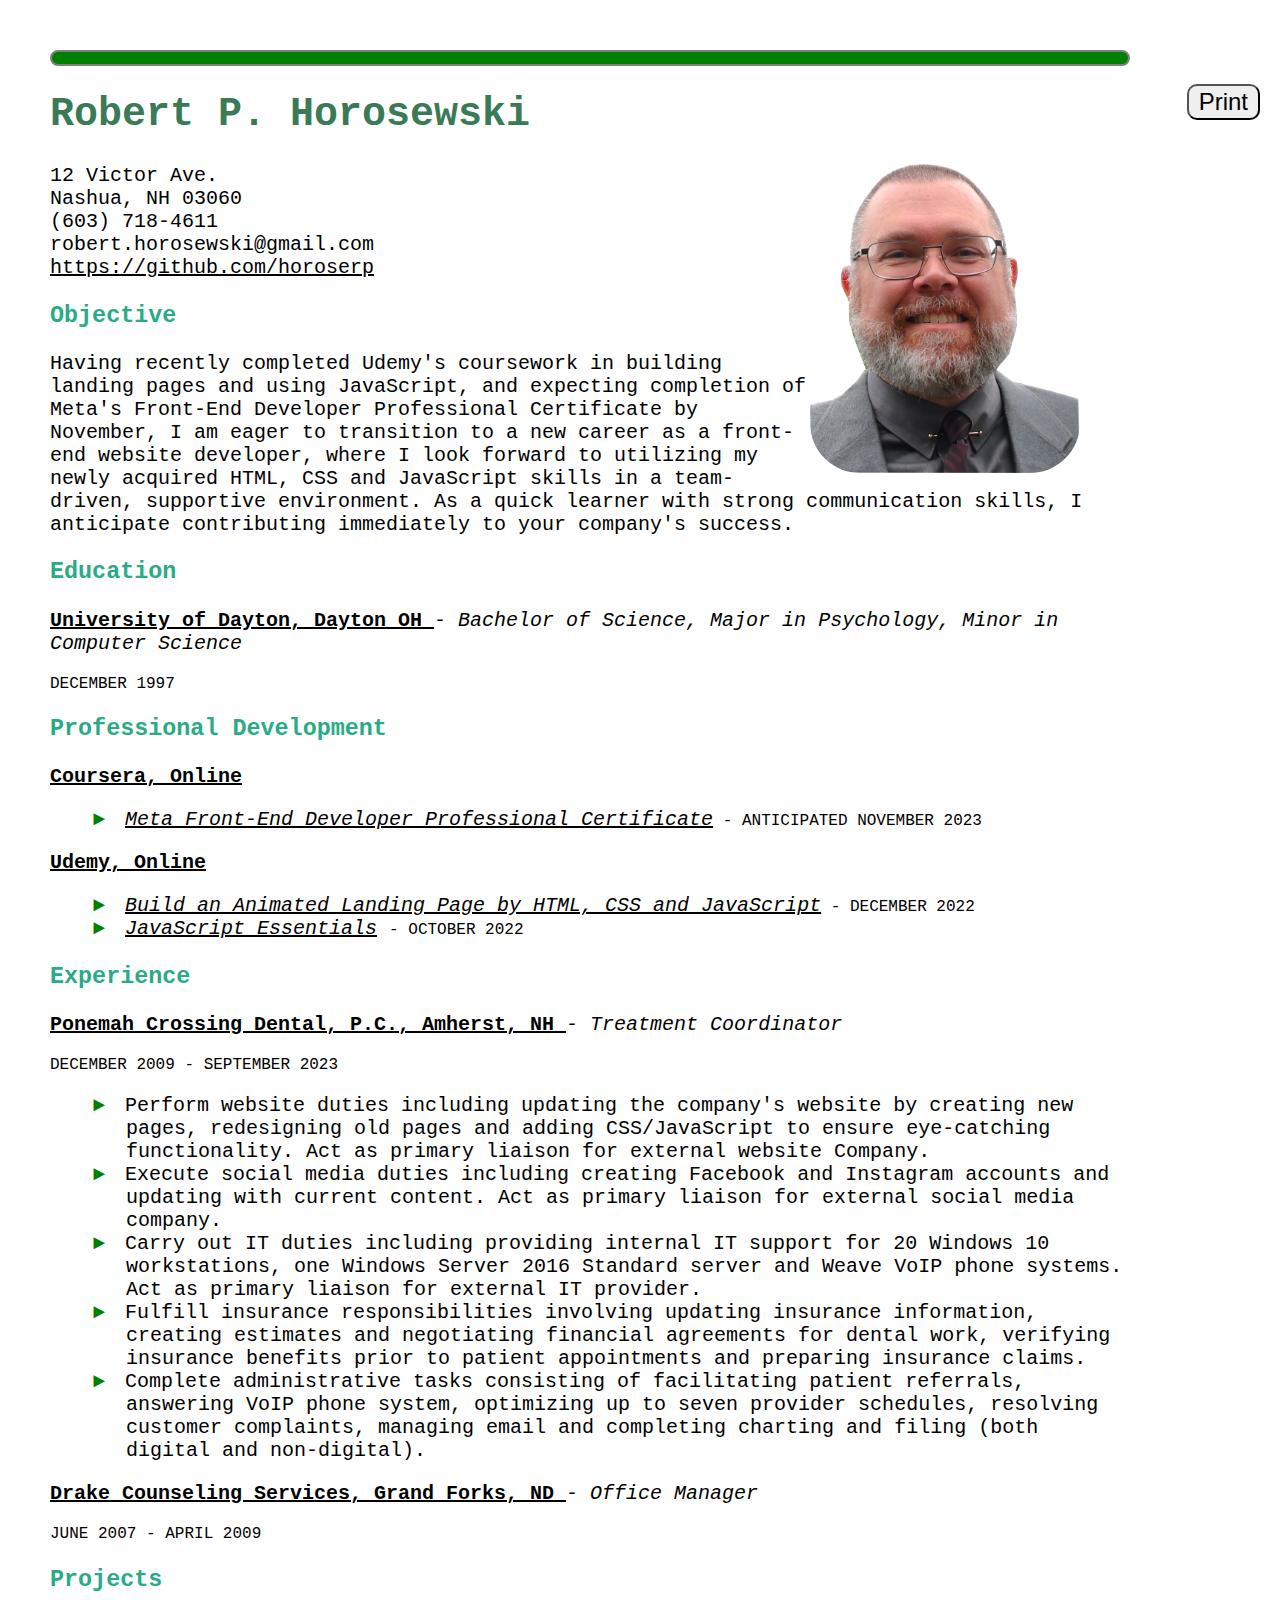
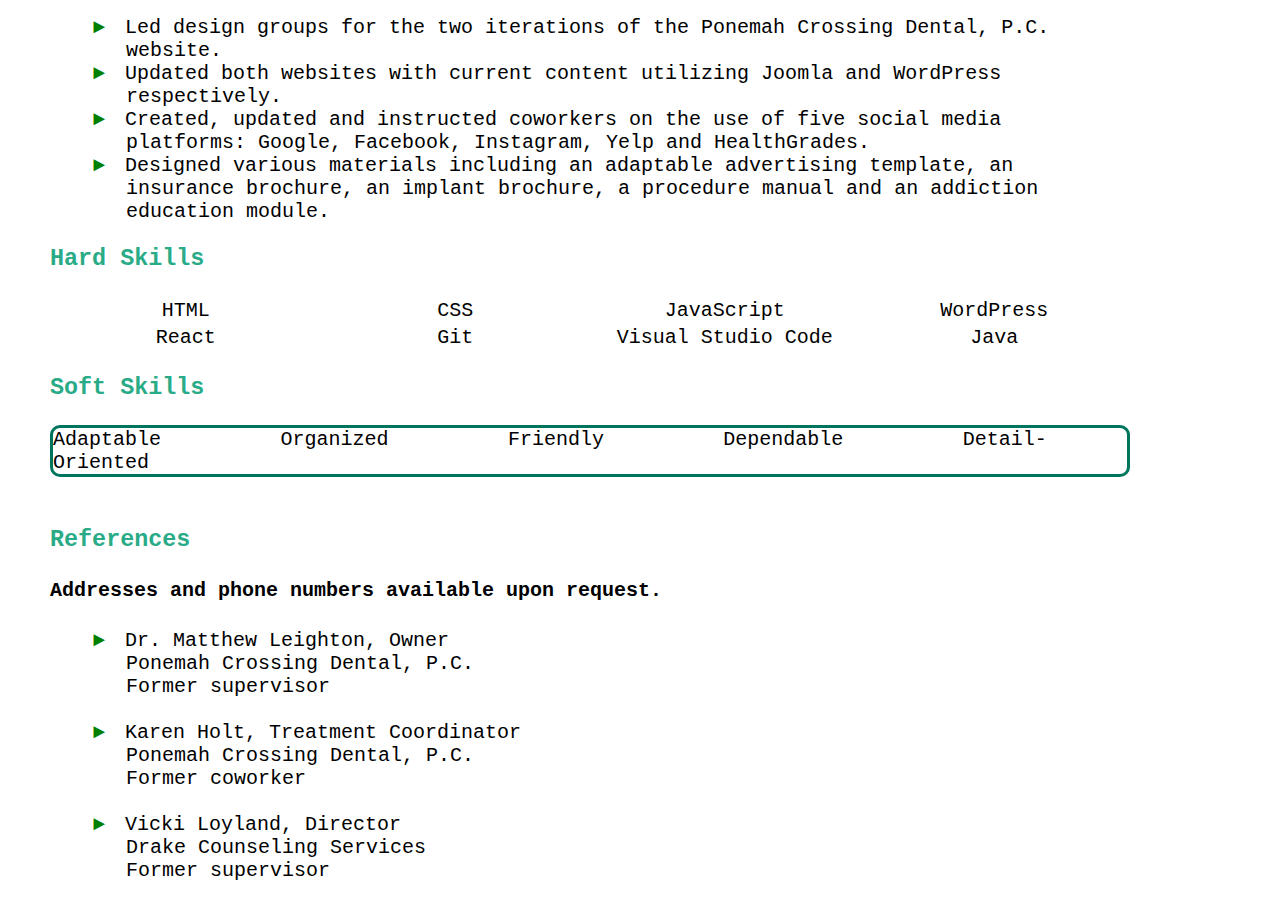
==== resume.html @ eb522de7 "Update: Add GitHub profile to resume." ====
<!DOCTYPE html>
<html lang="en">
<head>
    <meta charset="UTF-8">
    <meta http-equiv="X-UA-Compatible" content="IE=edge">
    <meta name="viewport" content="width=device-width, initial-scale=1.0">
    <meta name="author" content="Robert P. Horosewski">
    <meta name="description" content="A resume designed to showcase skills in web development">
    <meta name="robots" content="noindex, nofollow">
    <meta name="language" content="english">
    <meta name="format-detection" content="telephone=yes">
    <title>Resume</title>

    <link rel="stylesheet" type="text/css" href="/CSS/style.css">

    <script src="https://ajax.googleapis.com/ajax/libs/jquery/3.6.1/jquery.min.js"></script>
    <script src="/JS/script.js"></script>

    <!--Add slider to showcase Experience **USE Bootstrap Carousel - see DOCUMENTATION**-->
    <!--After certificate, add certificate, bootstrap, react-->
    <!--Add accordian to professional development which will contain website improvements and social media.-->
    <!--Add sidebar: Font, Color, -->
        <!--Explore separate/secondary CSS style sheet-->
        <!--Different CSS for Traditional Resume, Modern Resume, Computerized Resume?-->
        <!--Move print button here!-->
    <!--Add username/password-->
    <!--Consider an Objective-->
    <!--Always have something on scroll bar-->
    <!--Add hyperlinks to Ponemah Crossing Dental about specific changes to website in experience.-->
    <!--Consider having second element for blinking that is standard and hide/show when printed-->
    <!--Make sure there are no <b> or <i> elements in HTML: use CSS insteasd!-->
    <!--Add <strong> and <em> tags as needed-->
    <!--Make sure to accurately use block (<div>) vs. inline (<span>) elements-->
    <!--Double check I have aligned elements by setting width and adding margins to fill parent space-->
    <!--Consider moving img and button and making them children of the <div> <h1> name-->
    <!--Set max-width of picture-->
    <!--Move Soft Skills to Footer?-->
    <!--Make minor flash like 3 times (like lightning) and then stop unless hovered over-->
    <!--Semantically describe webpage by changing appropriate <div> to <section> elements-->
    <!--Replace Absolute Units with Relative Values (measurements)-->
    <!--Explore Grid Layout with Grid-Template-Areas and using Names like Bio, Education, Work Experience-->
    <!--Could the answer to extra soft skills be (flex-wrap: nowrap)?-->
    <!--Use li::marker to change bullet points instead of li::before? And remove li { text-indent & padding-left }-->
    <!--Add text-shadow somewhere!-->
    <!--Change blinking to css animation (grow in size and change color, run 3 times, then only on hover?)-->
    <!-- Avoid overspecifity: apply CSS rules to container as much as possible-->
    <!-- BIG ISSUE: Remove ID as much as possible and replace with element selectors e.g. header > img {}-->
    <!--Add certificate for Coursera Introduction to Front End Development (Started February 25th Finished March 3rd)-->
        <!--Programming with JavaScript (Started March 3rd Finished March 25th)-->
        <!--Version Control (Started March 25th Finished April 8th)-->
        <!--HTML and CSS in depth (Started April 8th Finished May 10th)-->
        <!--React Basics (Started May 13th Finished July 15th)-->
        <!--Advanced React (Started July 15th Finished October 6)-->
        <!--Principles of UX/UI Design (Started Occtober 10 Finished November 3)-->
        <!--Front-End Developer Capstone (Started November 6 Finisihed January 22)-->
        <!-- Coding Interview Preparation (Started January 22 Finished February 5) -->
</head>
<body>
    <!-- Horizontal Rule at the top of the page -->
    <hr>
    <!--Name-->
    <div>
        <h1>Robert P. Horosewski</h1>
    </div>
    <!--Picture-->
    <div>
        <img src="/Images/Headshot.png" alt="Picture of Myself"/>
    </div>
    <!--Print button-->
    <div>
        <button id="print-button">Print</button>
    </div>
    <!--Contatct Information-->
    <div>
        <p>12 Victor Ave.<br>
            Nashua, NH 03060<br>
            (603) 718-4611<br>
            robert.horosewski@gmail.com<br>
            <a href="https://github.com/horoserp" target="blank" rel="noopener noreferrer">https://github.com/horoserp</a>
        </p>
    </div>
    <!--Objective-->
    <div>
        <h3>Objective</h3>
        <!-- V: Consider replacing "supportive" in "...skills in a team-driven, supportive environment." (Sounds like I'm running from last job)-->
        <p>Having recently completed Udemy's coursework in building landing pages and using JavaScript, and expecting completion of Meta's Front-End
            Developer Professional Certificate by November, I am eager to transition to a new career as a front-end website developer, where I look
            forward to utilizing my newly acquired HTML, CSS and JavaScript skills in a team-driven, supportive environment. As a quick learner with
            strong communication skills, I anticipate contributing immediately to your company's success.
        </p>
    </div>
    <!--Education-->
    <div>
        <h3>Education</h3>
        <p><span class="bold"><a href="https://udayton.edu/" target="_blank" rel="noopener noreferrer">University of Dayton, Dayton OH </a></span>
            <span class="italics">- Bachelor of Science, Major in Psychology, <span id="blinking">Minor in Computer Science</span></span></p>
        <!-- J: Avoid using graduation date.-->
        <p class="dates">DECEMBER 1997</p>
    </div>
    <!--Professional Development-->
    <div>
        <h3>Professional Development</h3>
        <p><span class="bold"><a href="https://www.coursera.org/" target="_blank" rel="noopener noreferrer">Coursera, Online</a></span>
            <ul>
                <li><span class="italics"><a href="https://www.coursera.org/professional-certificates/meta-front-end-developer?skipBrowseRedirect=true" taget="_blank"
                    rel="noopener noreferrer">Meta Front-End Developer Professional Certificate</a></span><span class="dates"> - ANTICIPATED NOVEMBER 2023</span></li>
            </ul>
        <p><span class="bold"><a href="https://www.udemy.com/" target="_blank" rel="noopener noreferrer">Udemy, Online </a></span>
            <ul>
                <li><span class="italics"><a href="https://www.udemy.com/course/build-an-animated-landing-page-by-html-css-and-javascript" target="_blank" 
                    rel="noopener noreferrer">Build an Animated Landing Page by HTML, CSS and JavaScript</a></span><span class="dates"> - DECEMBER 2022</span></li>
                <li><span class="italics"><a href="https://www.udemy.com/course/javascript-essentials/" target="_blank" rel="noopener noreferrer">JavaScript Essentials</a></span>
                    <span class="dates"> - OCTOBER 2022</span></li>
            </ul>
        </p>
    </div>
    <!--Experience-->
    <div>
        <h3>Experience</h3>
        <!--Job 1-->
        <p><span class="bold"><a href="https://ponemahdental.com/" target="_blank" rel="noopener noreferrer">Ponemah Crossing Dental, P.C., Amherst, NH </a></span>
            <span class="italics">- Treatment Coordinator</span></p>
        <p class="dates">DECEMBER 2009 - SEPTEMBER 2023 <!--9/18/23--></p>
        <!--Duties-->
        <ul>
            <!--V: Make "Act as primary liaison for..." a separate bullet point that includes all 3 duties.-->
            <li>Perform website duties including updating the company's website by creating new pages, redesigning old pages and adding CSS/JavaScript to 
                ensure eye-catching functionality. Act as primary liaison for external website Company.</li>
            <li>Execute social media duties including creating Facebook and Instagram accounts and updating with current content. Act as primary liaison 
                for external social media company.</li>
            <li>Carry out IT duties including providing internal IT support for 20 Windows 10 workstations, one Windows Server 2016 Standard server 
                and Weave VoIP phone systems. Act as primary liaison for external IT provider.</li>
            <li>Fulfill insurance responsibilities involving updating insurance information, creating estimates and negotiating financial agreements for 
                dental work, verifying insurance benefits prior to patient appointments and preparing insurance claims.</li>
            <!--V: Managed customer interactions, including resolving customer complaints, (remove answering VoIP and managing email), etc.-->
            <li>Complete administrative tasks consisting of facilitating patient referrals, answering VoIP phone system, optimizing up to seven provider 
                schedules, resolving customer complaints, managing email and completing charting and filing (both digital and non-digital).</li>
        </ul>
        <!--Job 2-->
        <p><span class="bold"><a href="https://www.drakecounselingservices.com/" target="_blank" rel="noopener noreferrer">Drake Counseling Services, Grand Forks, ND </a></span>
            <span class="italics">- Office Manager</span></p>
        <p class="dates">JUNE 2007 - APRIL 2009</p>
        <!--V: Consider adding Duties-->
    </div>
    <!--Projects-->
    <div>
        <h3>Projects</h3>
        <ul>
            <!--V: Make "Led design groups" sound more important. "Met with stakeholders to identify design goals of website..."-->
            <li>Led design groups for the two iterations of the Ponemah Crossing Dental, P.C. website.</li>
            <li>Updated both websites with current content utilizing Joomla and WordPress respectively.</li>
            <!--V: You don't create and update coworkers. Instructed coworkers on how to post to social media platforms...-->
            <li>Created, updated and instructed coworkers on the use of five social media platforms: Google, Facebook, Instagram, Yelp and HealthGrades.</li>
            <li>Designed various materials including an adaptable advertising template, an insurance brochure, an implant brochure, 
                a procedure manual and an addiction education module.</li>
        </ul>
    </div>
    <!--Hard Skills-->
    <div>
        <h3>Hard Skills</h3>
        <!--Add Figma to resusme after course is complete-->
        <table id="skills">
            <tr>
                <td>
                    HTML
                </td>
                <td>
                    CSS
                </td>
                <td>
                    JavaScript
                </td>
                <td>
                    WordPress
                </td>
            </tr>
            <tr>
                <td>
                    React
                </td>
                <td>
                    Git
                </td>
                <td>
                    Visual Studio Code
                </td>
                <td>
                    Java
                </td>
            </tr>
        </table>
    </div>
    <!--Soft Skills-->
    <div>
        <h3>Soft Skills</h3>
        <div id="scroll-container">
            <!--Consider adding communication/collaboration-->
            <div id="scroll-text">
                <span>Adaptable</span>
                <span>Organized</span>
                <span>Friendly</span>
                <span>Dependable</span>
                <span>Detail-Oriented</span>
            </div>
            <div id="scroll-text2">
                <span>Adaptable</span>
                <span>Organized</span>
                <span>Friendly</span>
                <span>Dependable</span>
                <span>Detail-Oriented</span>
            </div>
        </div>
    </div>
    <!--References-->
    <div>
        <h3>References</h3>
        <h4>Addresses and phone numbers available upon request.</h4>
        <ul>
            <li>Dr. Matthew Leighton, Owner<br>Ponemah Crossing Dental, P.C.<br>Former supervisor</li><br>
            <li>Karen Holt, Treatment Coordinator<br>Ponemah Crossing Dental, P.C.<br>Former coworker</li><br>
            <li>Vicki Loyland, Director<br>Drake Counseling Services<br>Former supervisor</li>
        </ul>
    </div>
</body>
</html>
---- CSS/style.css ----
/*Colors to use
Dark - Tropical Green - #00755E
Medium - Amazon - #3B7A57
Light - Jungle Green - #29AB87 */

/*Style for the entire document*/
body {
    /*Font*/
    font-family: 'Courier';
    font-size: 20px;
    /*Margin*/
    margin: 50px 150px 0 50px;
}

/*Style for the Horizontal Rule*/
hr {
    /*Size*/
    height: 0.12in;
    /*Color*/
    background-color: green;
    /*Border*/
    border-style: solid;
    border-width: 2px;
    border-radius: 20px;
}

/*Style my picture*/
img {
    float: right;
    margin: 0px 50px 0px 0px;
    width: 25%;
    border-radius: 50px;
}

/*Style for the Heading2*/
h1 {
    /*Color*/
    color: #3B7A57;
}

/*Style for the Heading3*/
h3 {
    /*Color*/
    color: #29AB87;
}

/*Style the links*/
a {
    color: black;
}

a:hover {
    color: #00755E;
}

/*Style bold elements*/
.bold {
    font-weight: bold;
}

/*Style italic elements*/
.italics {
    font-style: italic;
}

/*Style dates*/
.dates {
    font-size: medium;
}

/*Remove standard bullets*/
li {
    list-style: none;
    text-indent: -33px;
    padding-left: 36px;
}

/*Add right-pointing pointer as new bullet*/
li::before {
/* li::marker { */
    content: '\25BA';
    padding-right: 1em;
    color: green;
}

/*Style for the print button*/
#print-button {
    /*Position*/
    float: right;
    margin-top: -80px;
    margin-right: -450px;
    /*Size*/
    font-size: larger;
    padding: 2px 10px 2px 10px;
    /*Border*/
    border-radius: 10px;
    /*Pointer*/
    cursor: pointer;
}

#print-button:hover {
    color: white;
    background-color: #29AB87;
}

/*Change the way the page looks for printing*/
@media print {
    hr {
        -webkit-print-color-adjust: exact;
        print-color-adjust: exact;
        background-color: green !important;
    }
    
    body {
        /*Font*/
        font-family: serif;
        font-size: 13.5px;
        /*Margin*/
        margin: 0.25in 0.5in 0.5in 0.5in;
    }

    .dates {
        font-size: 12px;
    }

    #print-button {
        /*Remove print button*/
        display: none;
    }

    #scroll-container {
        margin-bottom: 0px;
    }

    img {
        margin: -50px 20px 0px 0px;
        width: 20%;
    }

    li {
        text-indent: -27px;
    }
}

/*Style the Hard Skills table*/
table {
    width: 100%;
}

td {
    text-align: center;
    width: 25%;
}

/*Style the container that hold the scrolling text*/
#scroll-container {
    border: 3px solid #00755E;
    border-radius: 10px;
    overflow: hidden;
    margin-bottom: 50px;
}

/*Style the scrolling text*/
#scroll-text span {
    text-align: justify;
}

#scroll-text span::after {
    content: "";
    display: inline-block;
    width: 10%;
}

/*Hide the second scroll text initially*/
#scroll-text2 {
    display: none;
}

/*Style the non-scrolling text for Soft Skills*/
#scroll-text2 span {
    text-align: justify;
}

#scroll-text2 span::after {
    content: "";
    display: inline-block;
    width: 8%;
}

/*Create scrolling text for Soft Skills*/
#scroll-text {
    -moz-animation: my-animation 15s linear infinite;
    -webkit-animation: my-animation 15s linear infinite;
    animation: my-animation 15s linear infinite;
}
  
/*Firefox */
@-moz-keyframes my-animation {
    from { -moz-transform: translateX(100%); }
    to { -moz-transform: translateX(-100%); }
}
  
/*Chrome */
@-webkit-keyframes my-animation {
    from { -webkit-transform: translateX(100%); }
    to { -webkit-transform: translateX(-100%); }
}
  
@keyframes my-animation {
    from {
      -moz-transform: translateX(100%);
      -webkit-transform: translateX(100%);
      transform: translateX(100%);
    }
    to {
      -moz-transform: translateX(-100%);
      -webkit-transform: translateX(-100%);
      transform: translateX(-100%);
    }
}
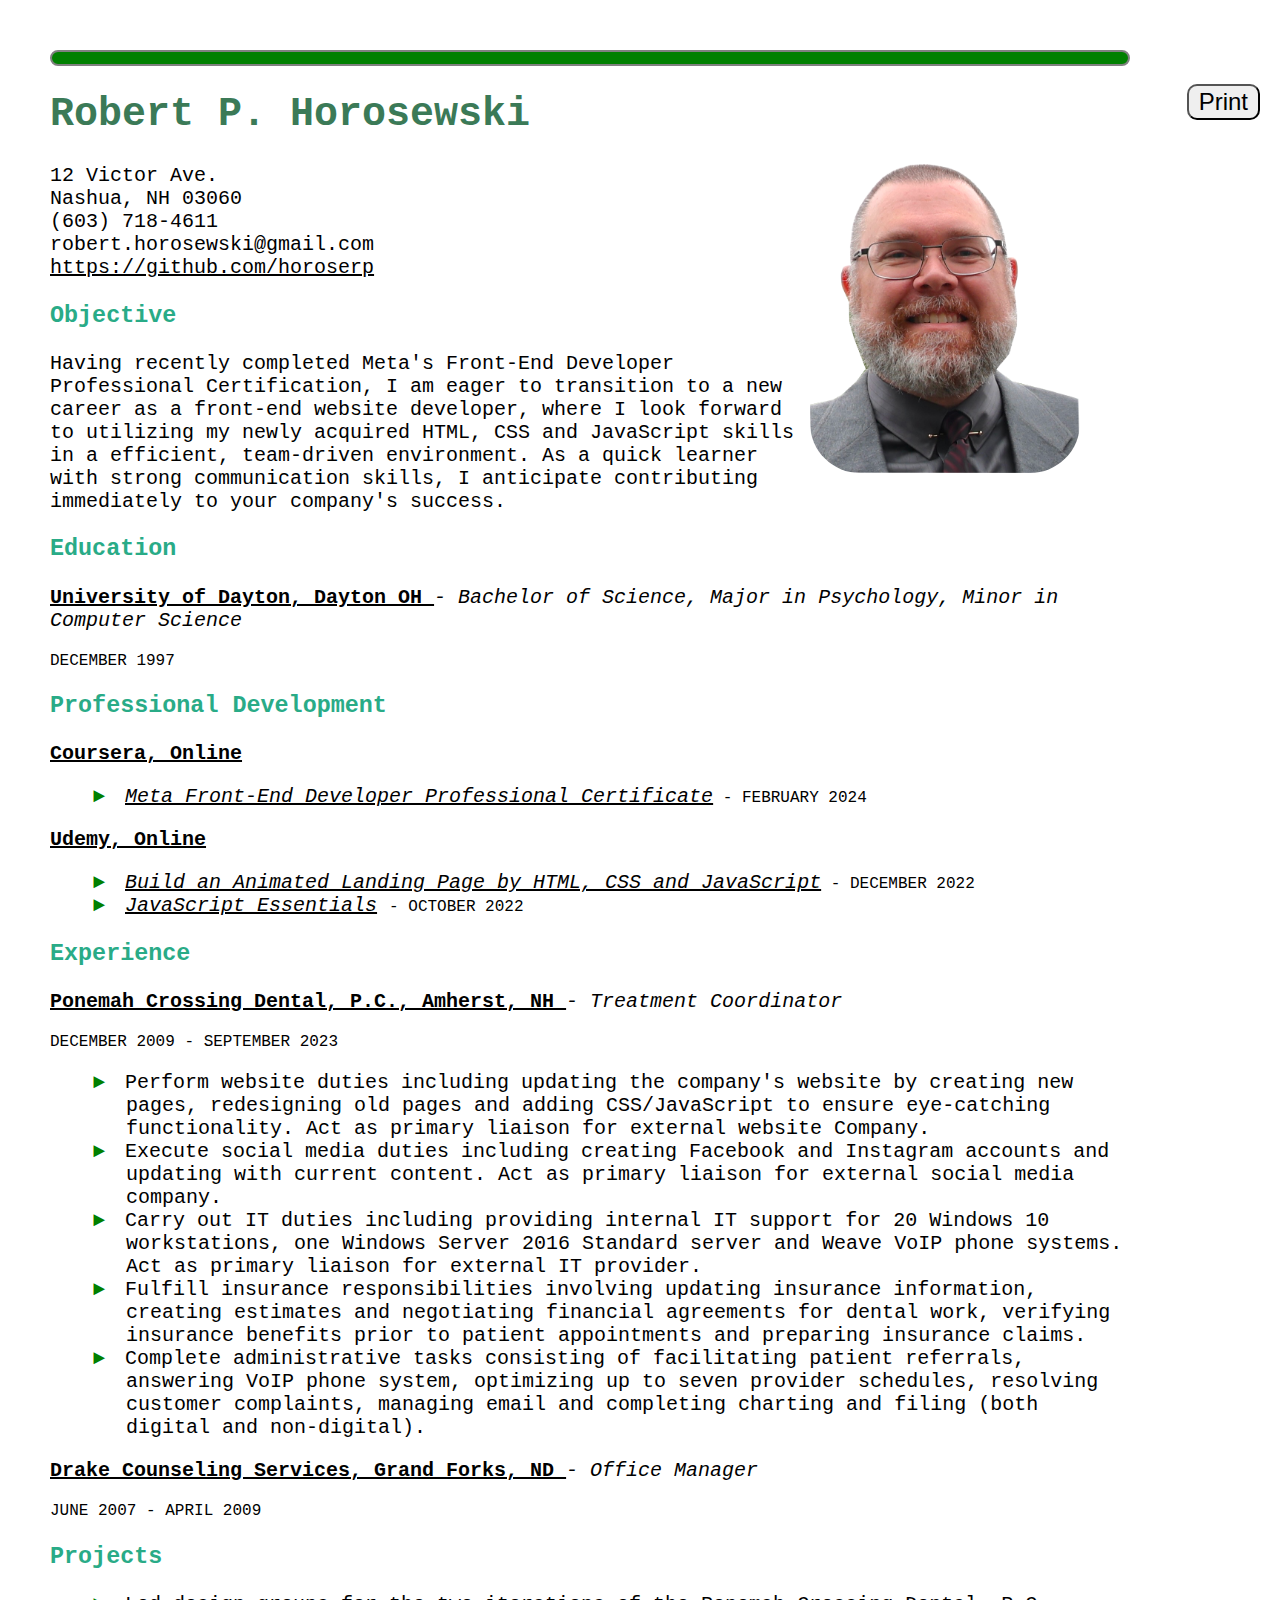
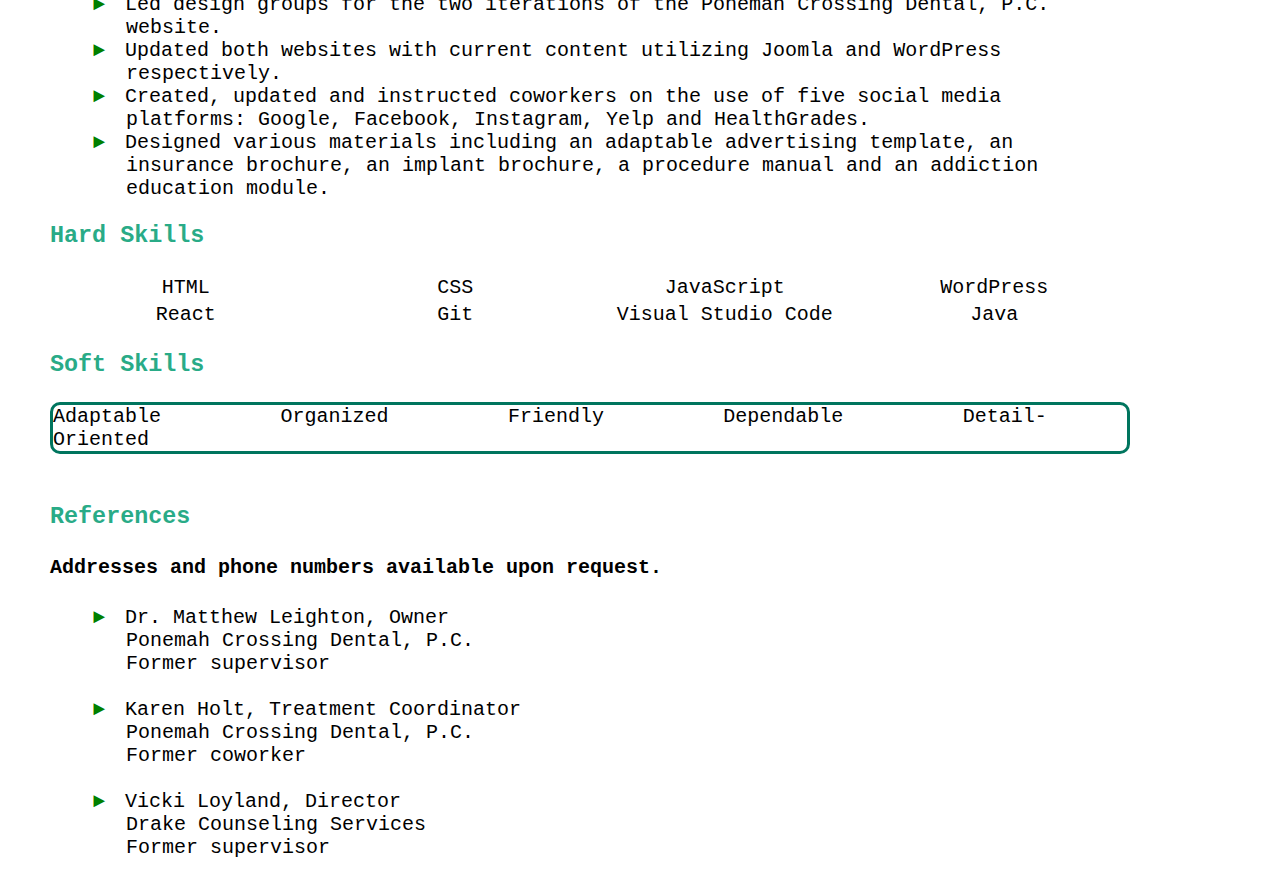
==== commit b357a4f5: "Update: Add meta certificate and date, with link to pdf." ====
--- a/resume.html
+++ b/resume.html
@@ -82,10 +82,8 @@
     <!--Objective-->
     <div>
         <h3>Objective</h3>
-        <!-- V: Consider replacing "supportive" in "...skills in a team-driven, supportive environment." (Sounds like I'm running from last job)-->
-        <p>Having recently completed Udemy's coursework in building landing pages and using JavaScript, and expecting completion of Meta's Front-End
-            Developer Professional Certificate by November, I am eager to transition to a new career as a front-end website developer, where I look
-            forward to utilizing my newly acquired HTML, CSS and JavaScript skills in a team-driven, supportive environment. As a quick learner with
+        <p>Having recently completed Meta's Front-End Developer Professional Certification, I am eager to transition to a new career as a front-end website developer, where I look
+            forward to utilizing my newly acquired HTML, CSS and JavaScript skills in a efficient, team-driven environment. As a quick learner with
             strong communication skills, I anticipate contributing immediately to your company's success.
         </p>
     </div>
@@ -102,8 +100,8 @@
         <h3>Professional Development</h3>
         <p><span class="bold"><a href="https://www.coursera.org/" target="_blank" rel="noopener noreferrer">Coursera, Online</a></span>
             <ul>
-                <li><span class="italics"><a href="https://www.coursera.org/professional-certificates/meta-front-end-developer?skipBrowseRedirect=true" taget="_blank"
-                    rel="noopener noreferrer">Meta Front-End Developer Professional Certificate</a></span><span class="dates"> - ANTICIPATED NOVEMBER 2023</span></li>
+                <li><span class="italics"><a href="Images\Meta Certificate Front-End Developer.pdf" target="_blank"
+                    rel="noopener noreferrer">Meta Front-End Developer Professional Certificate</a></span><span class="dates"> - FEBRUARY 2024</span></li>
             </ul>
         <p><span class="bold"><a href="https://www.udemy.com/" target="_blank" rel="noopener noreferrer">Udemy, Online </a></span>
             <ul>
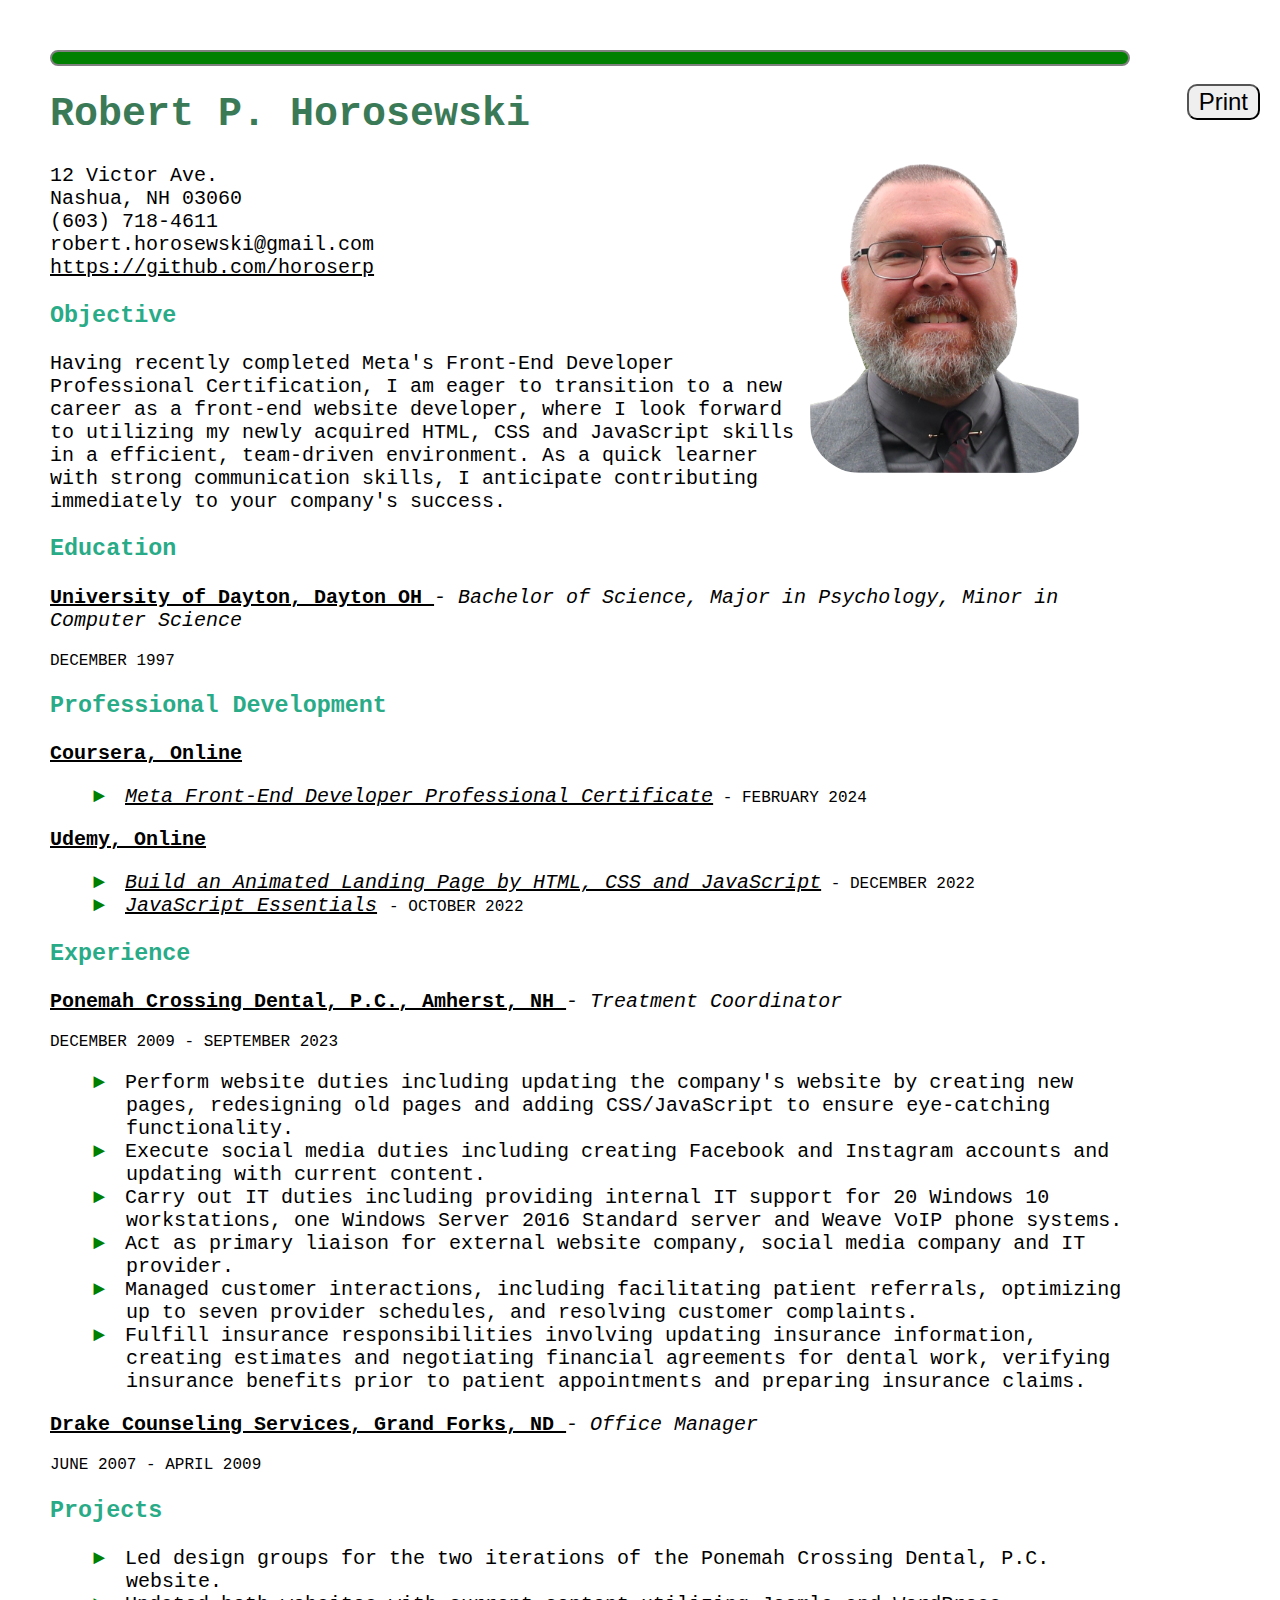
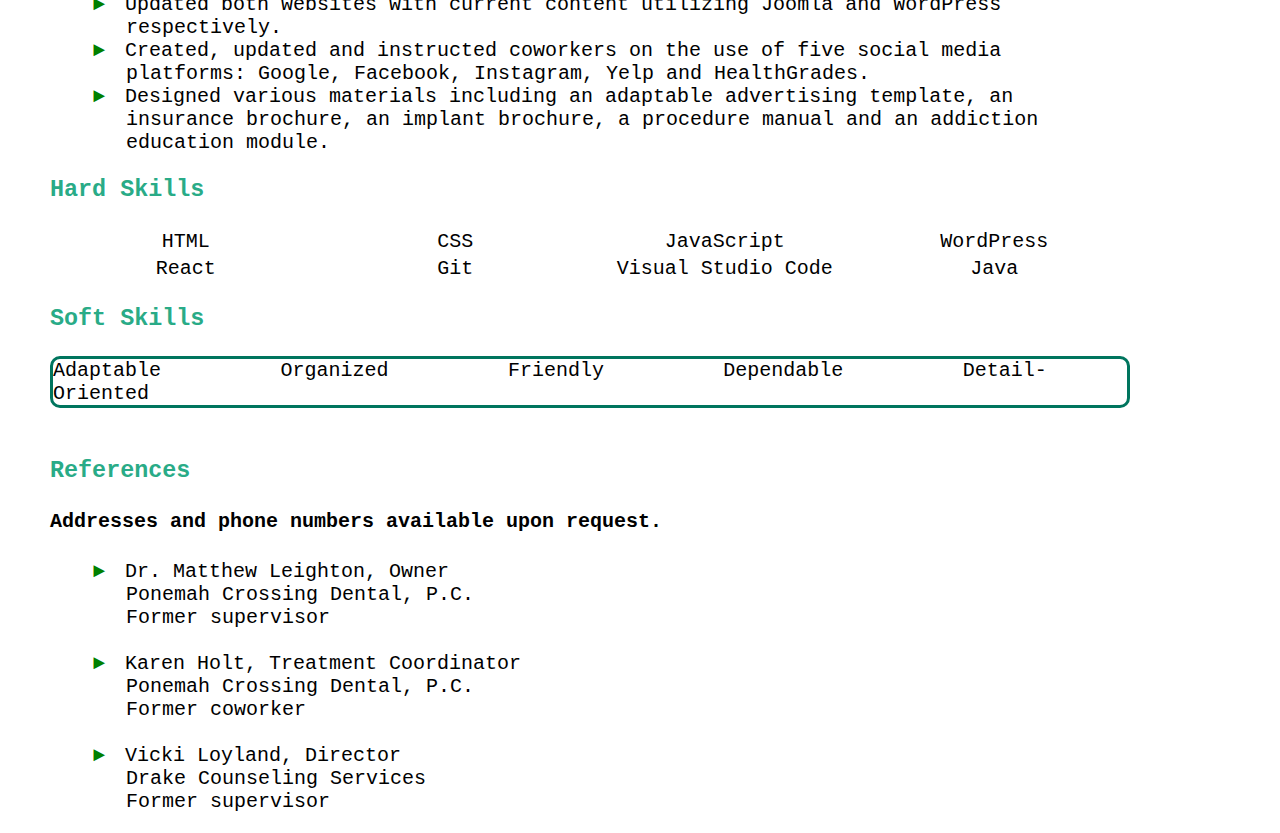
==== commit 053cb69a: "Update duties for Treatment Coordinator." ====
--- a/resume.html
+++ b/resume.html
@@ -121,18 +121,16 @@
         <p class="dates">DECEMBER 2009 - SEPTEMBER 2023 <!--9/18/23--></p>
         <!--Duties-->
         <ul>
-            <!--V: Make "Act as primary liaison for..." a separate bullet point that includes all 3 duties.-->
             <li>Perform website duties including updating the company's website by creating new pages, redesigning old pages and adding CSS/JavaScript to 
-                ensure eye-catching functionality. Act as primary liaison for external website Company.</li>
-            <li>Execute social media duties including creating Facebook and Instagram accounts and updating with current content. Act as primary liaison 
-                for external social media company.</li>
+                ensure eye-catching functionality.</li>
+            <li>Execute social media duties including creating Facebook and Instagram accounts and updating with current content.</li>
             <li>Carry out IT duties including providing internal IT support for 20 Windows 10 workstations, one Windows Server 2016 Standard server 
-                and Weave VoIP phone systems. Act as primary liaison for external IT provider.</li>
+                and Weave VoIP phone systems.</li>
+            <li>Act as primary liaison for external website company, social media company and IT provider.</li>
+            <li>Managed customer interactions, including facilitating patient referrals, optimizing up to seven provider 
+                schedules, and resolving customer complaints.</li>
             <li>Fulfill insurance responsibilities involving updating insurance information, creating estimates and negotiating financial agreements for 
                 dental work, verifying insurance benefits prior to patient appointments and preparing insurance claims.</li>
-            <!--V: Managed customer interactions, including resolving customer complaints, (remove answering VoIP and managing email), etc.-->
-            <li>Complete administrative tasks consisting of facilitating patient referrals, answering VoIP phone system, optimizing up to seven provider 
-                schedules, resolving customer complaints, managing email and completing charting and filing (both digital and non-digital).</li>
         </ul>
         <!--Job 2-->
         <p><span class="bold"><a href="https://www.drakecounselingservices.com/" target="_blank" rel="noopener noreferrer">Drake Counseling Services, Grand Forks, ND </a></span>
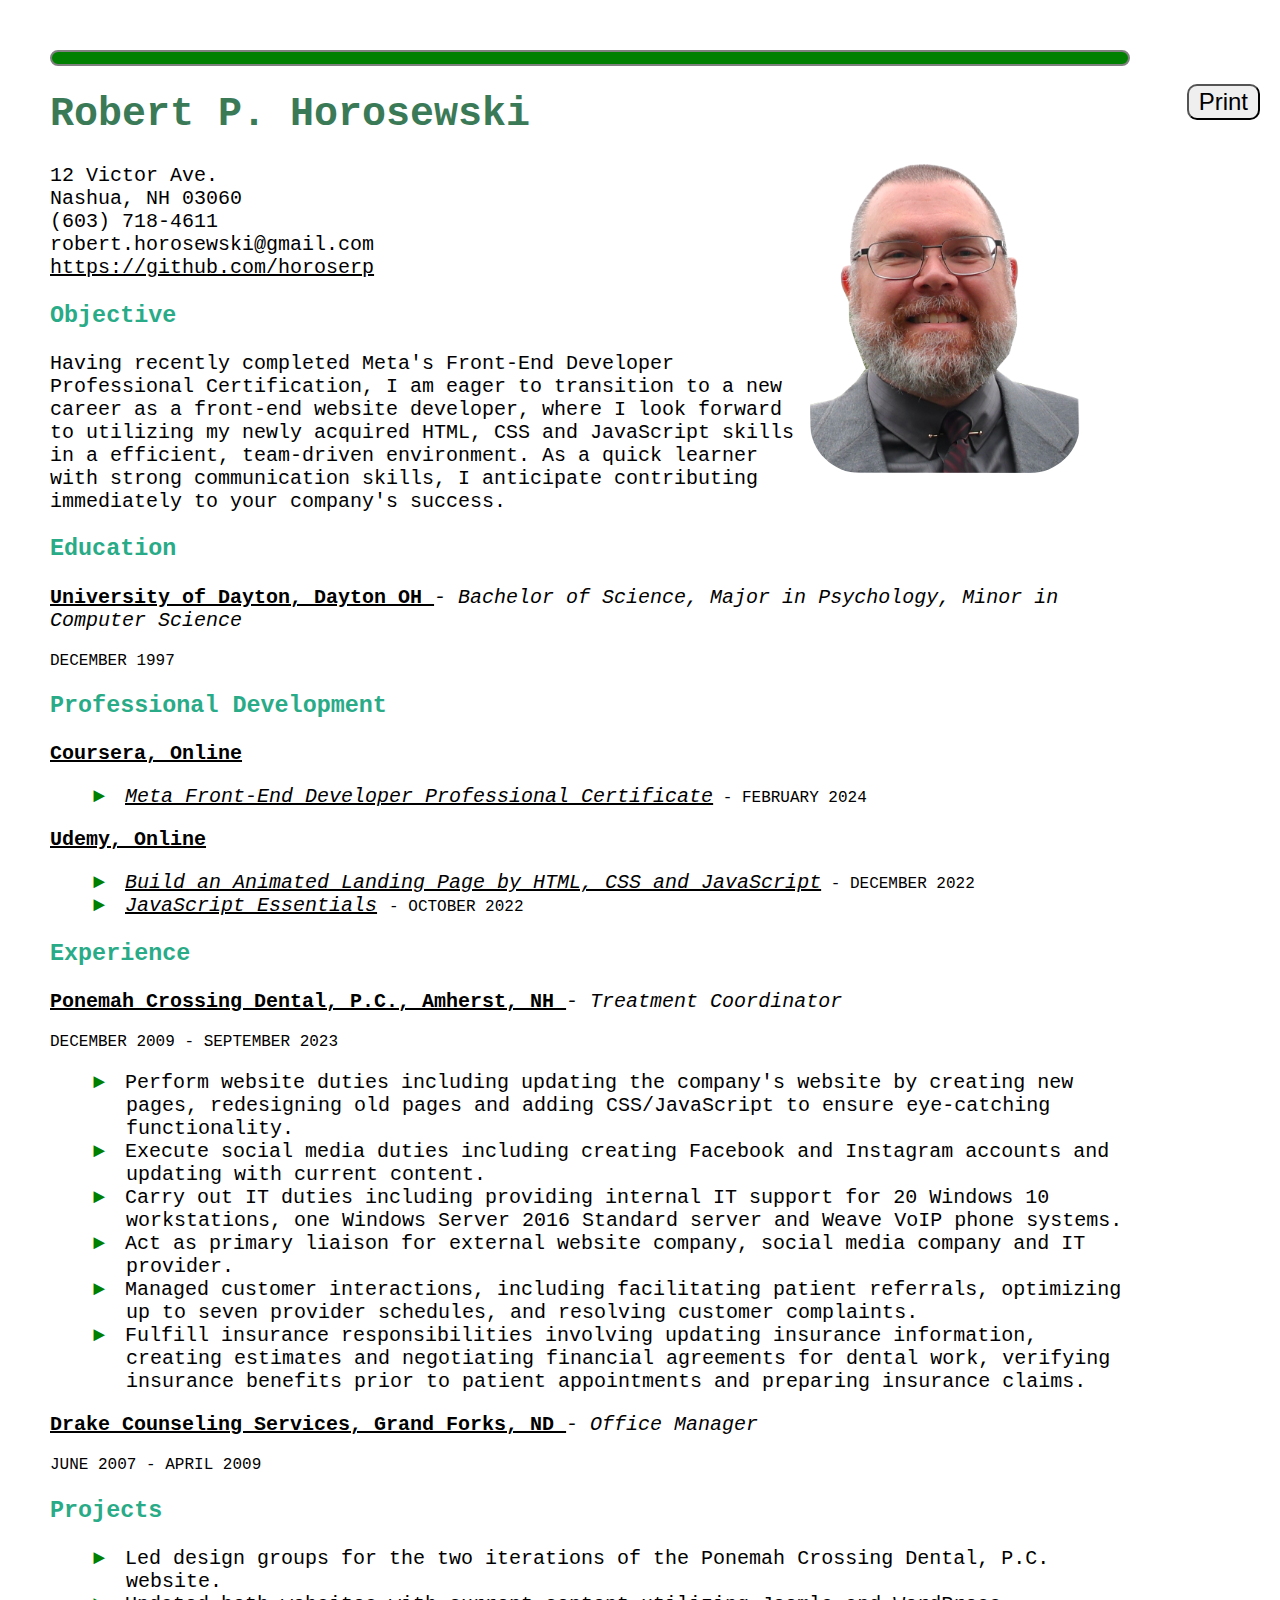
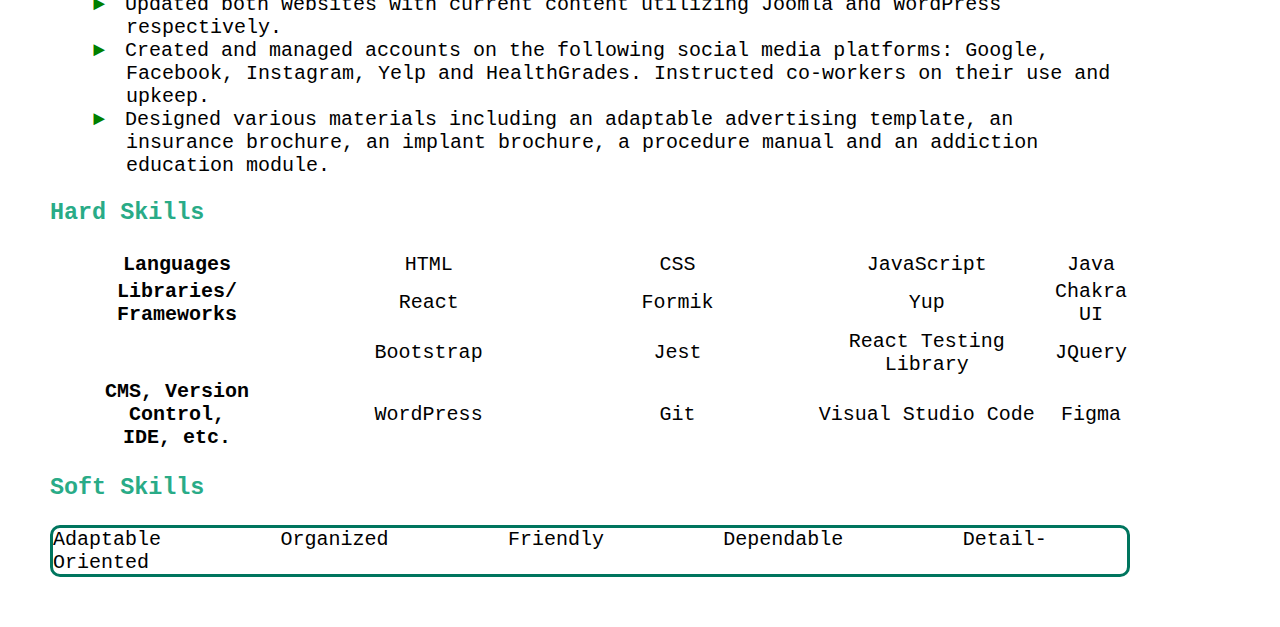
==== commit 6cb26b96: "Update: Add Hard Skills." ====
--- a/resume.html
+++ b/resume.html
@@ -145,8 +145,8 @@
             <!--V: Make "Led design groups" sound more important. "Met with stakeholders to identify design goals of website..."-->
             <li>Led design groups for the two iterations of the Ponemah Crossing Dental, P.C. website.</li>
             <li>Updated both websites with current content utilizing Joomla and WordPress respectively.</li>
-            <!--V: You don't create and update coworkers. Instructed coworkers on how to post to social media platforms...-->
-            <li>Created, updated and instructed coworkers on the use of five social media platforms: Google, Facebook, Instagram, Yelp and HealthGrades.</li>
+            <li>Created and managed accounts on the following social media platforms: Google, Facebook, Instagram, Yelp and HealthGrades.
+                Instructed co-workers on their use and upkeep.</li>
             <li>Designed various materials including an adaptable advertising template, an insurance brochure, an implant brochure, 
                 a procedure manual and an addiction education module.</li>
         </ul>
@@ -157,6 +157,9 @@
         <!--Add Figma to resusme after course is complete-->
         <table id="skills">
             <tr>
+                <th>
+                    Languages
+                </th>
                 <td>
                     HTML
                 </td>
@@ -167,13 +170,50 @@
                     JavaScript
                 </td>
                 <td>
+                    Java
+                </td>
+            </tr>
+            <tr>
+                <th>
+                    Libraries/<br>Frameworks
+                </th>
+                <td>
+                    React
+                </td>
+                <td>
+                    Formik
+                </td>
+                <td>
+                    Yup
+                </td>
+                <td>
+                    Chakra UI
+                </td>
+            </tr>
+            <tr>
+                <td>
+
+                </td>
+                <td>
+                    Bootstrap
+                </td>
+                <td>
+                    Jest
+                </td>
+                <td>
+                    React Testing Library
+                </td>
+                <td>
+                    JQuery
+                </td>
+            </tr>
+            <tr>
+                <th>
+                    CMS, Version Control, <br>IDE, etc.
+                </th>
+                <td>
                     WordPress
                 </td>
-            </tr>
-            <tr>
-                <td>
-                    React
-                </td>
                 <td>
                     Git
                 </td>
@@ -181,7 +221,7 @@
                     Visual Studio Code
                 </td>
                 <td>
-                    Java
+                    Figma
                 </td>
             </tr>
         </table>
@@ -208,7 +248,7 @@
         </div>
     </div>
     <!--References-->
-    <div>
+    <!-- <div>
         <h3>References</h3>
         <h4>Addresses and phone numbers available upon request.</h4>
         <ul>
@@ -216,6 +256,6 @@
             <li>Karen Holt, Treatment Coordinator<br>Ponemah Crossing Dental, P.C.<br>Former coworker</li><br>
             <li>Vicki Loyland, Director<br>Drake Counseling Services<br>Former supervisor</li>
         </ul>
-    </div>
+    </div> -->
 </body>
 </html>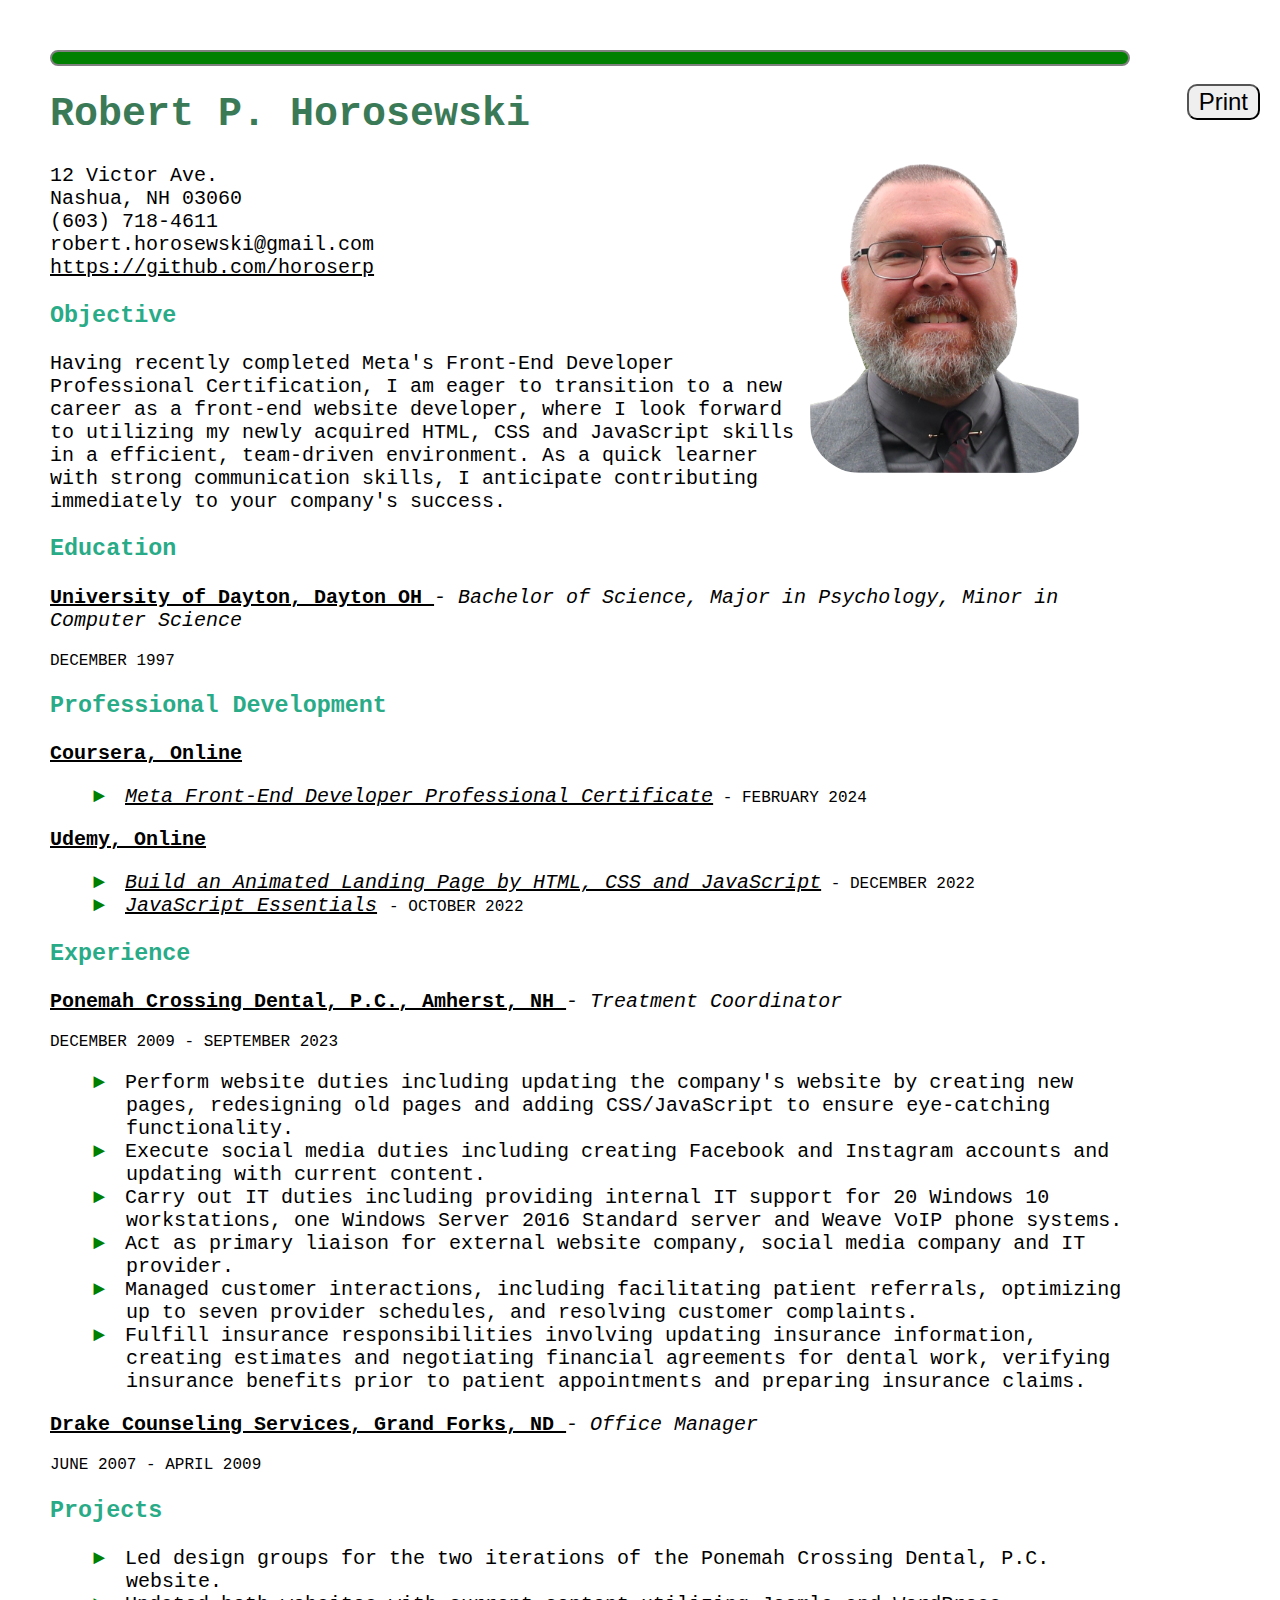
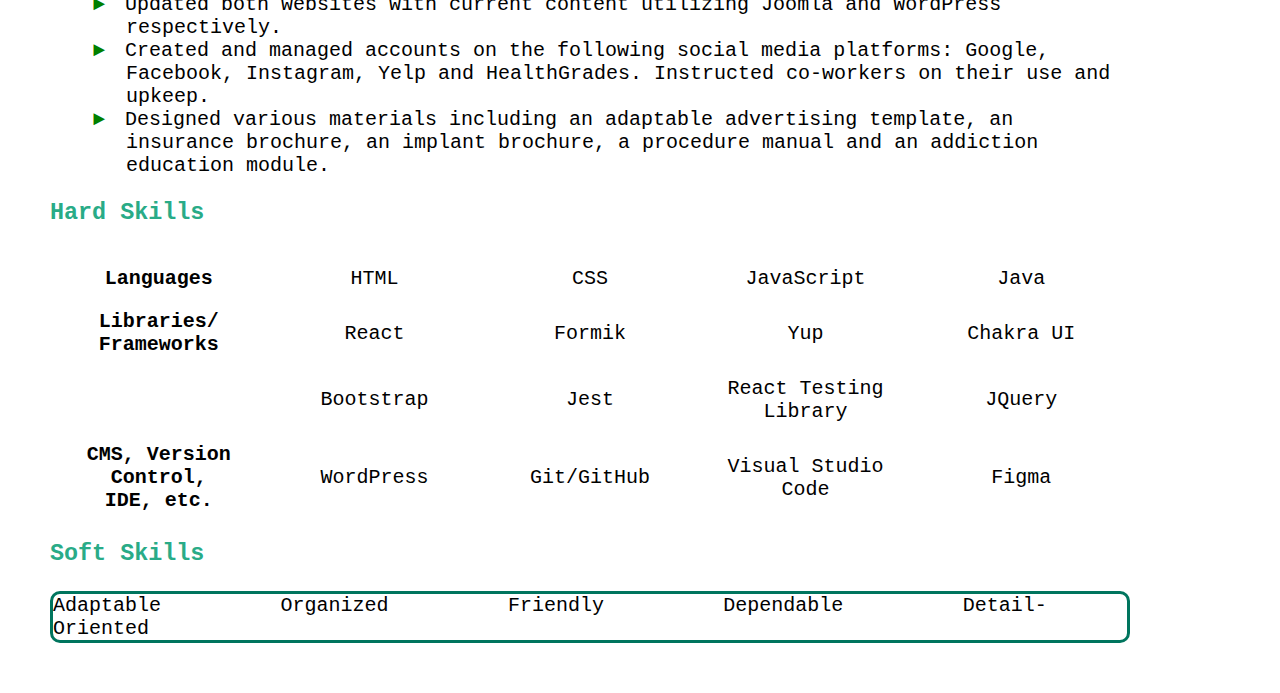
==== commit a7845456: "Update: Hard Skills section" ====
--- a/resume.html
+++ b/resume.html
@@ -154,7 +154,6 @@
     <!--Hard Skills-->
     <div>
         <h3>Hard Skills</h3>
-        <!--Add Figma to resusme after course is complete-->
         <table id="skills">
             <tr>
                 <th>
@@ -215,7 +214,7 @@
                     WordPress
                 </td>
                 <td>
-                    Git
+                    Git/GitHub
                 </td>
                 <td>
                     Visual Studio Code
--- a/CSS/style.css
+++ b/CSS/style.css
@@ -149,7 +149,8 @@
 
 td {
     text-align: center;
-    width: 25%;
+    width: 20%;
+    padding: 15px 0px;
 }
 
 /*Style the container that hold the scrolling text*/
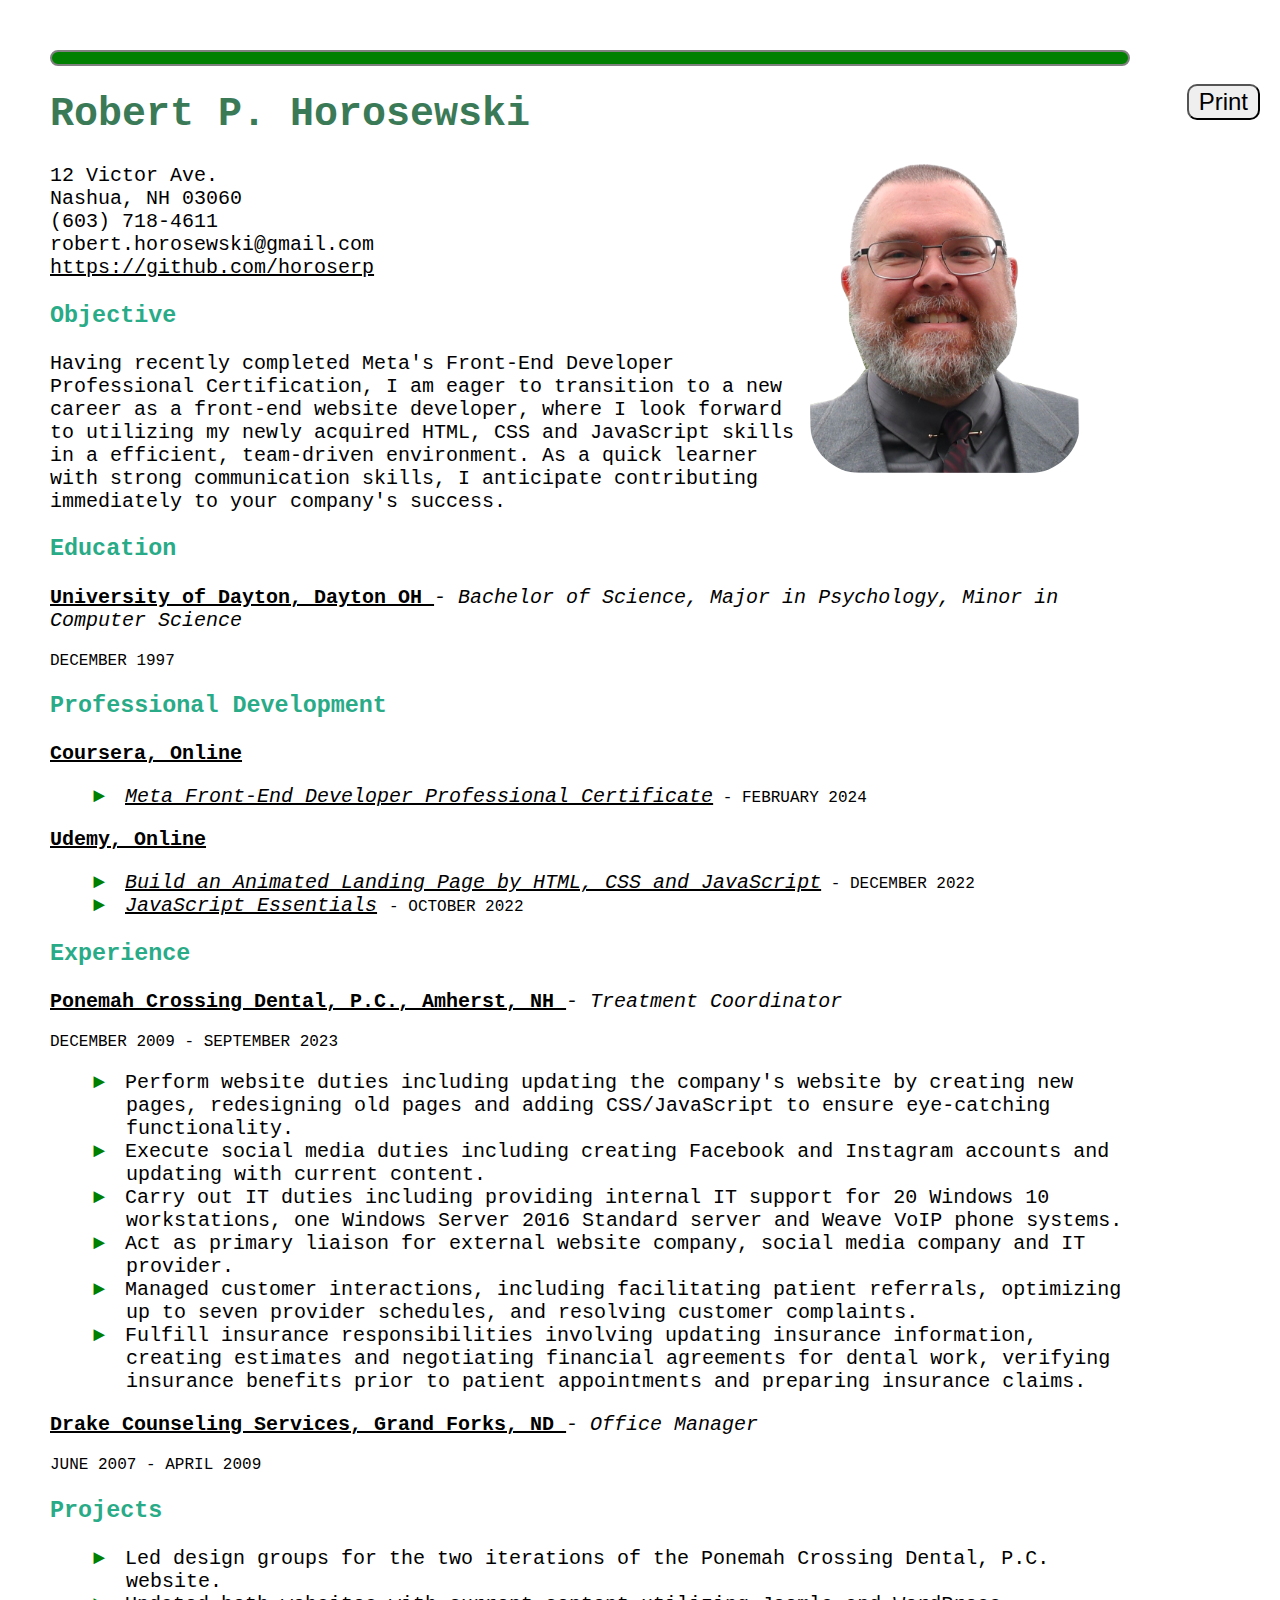
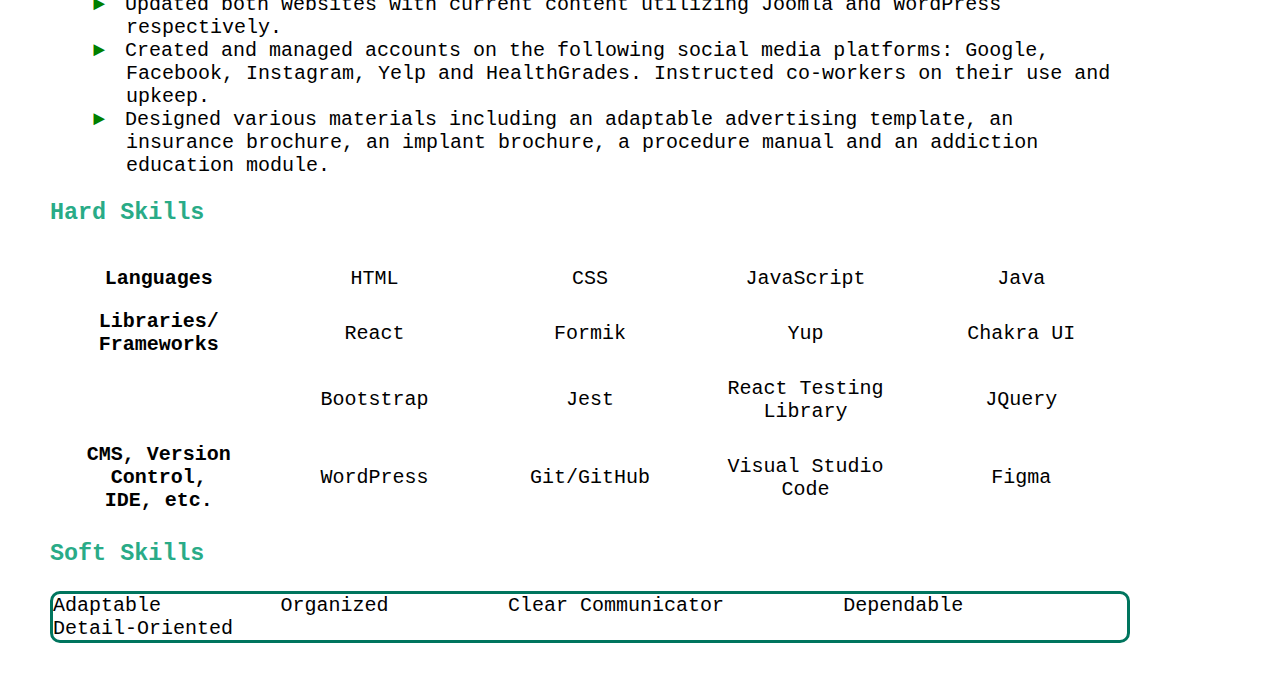
==== commit d858b2f4: "Update: Soft Skills" ====
--- a/resume.html
+++ b/resume.html
@@ -229,18 +229,17 @@
     <div>
         <h3>Soft Skills</h3>
         <div id="scroll-container">
-            <!--Consider adding communication/collaboration-->
             <div id="scroll-text">
                 <span>Adaptable</span>
                 <span>Organized</span>
-                <span>Friendly</span>
+                <span>Clear Communicator</span>
                 <span>Dependable</span>
                 <span>Detail-Oriented</span>
             </div>
             <div id="scroll-text2">
                 <span>Adaptable</span>
                 <span>Organized</span>
-                <span>Friendly</span>
+                <span>Clear Communicator</span>
                 <span>Dependable</span>
                 <span>Detail-Oriented</span>
             </div>
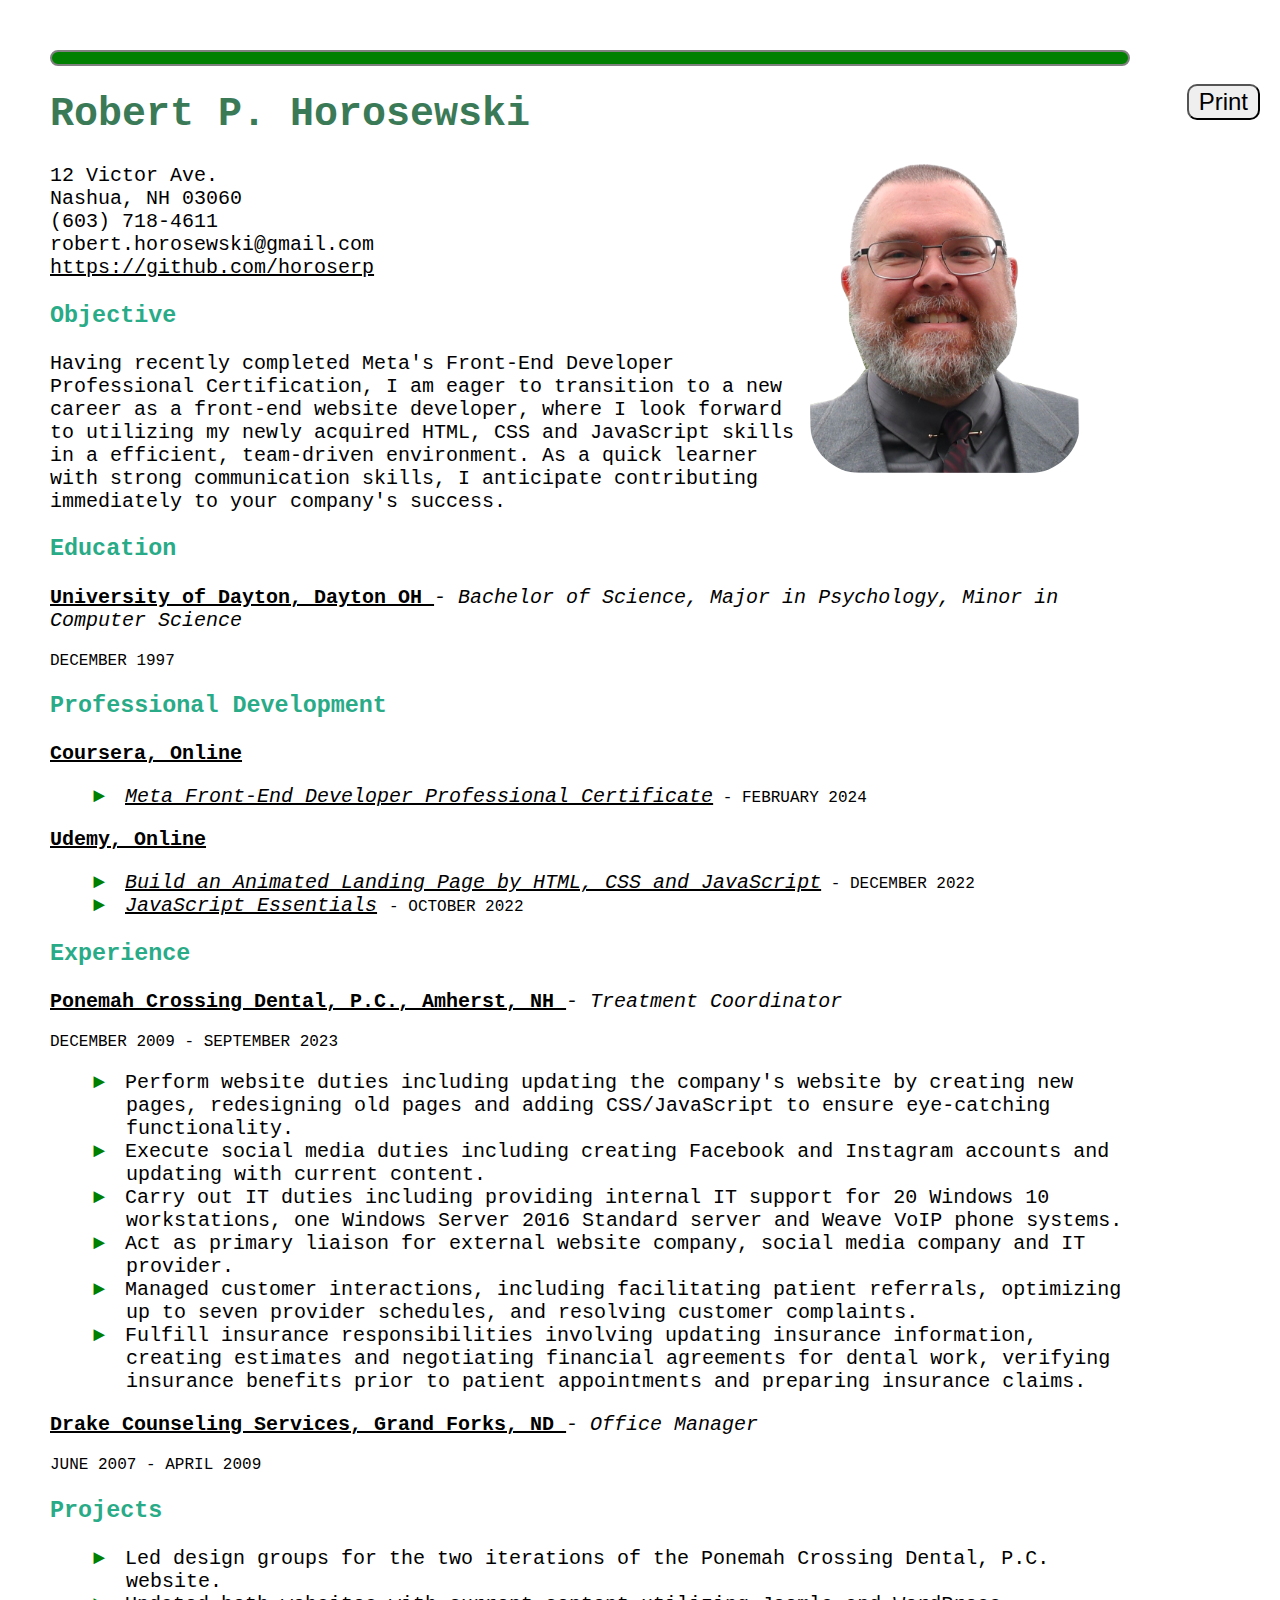
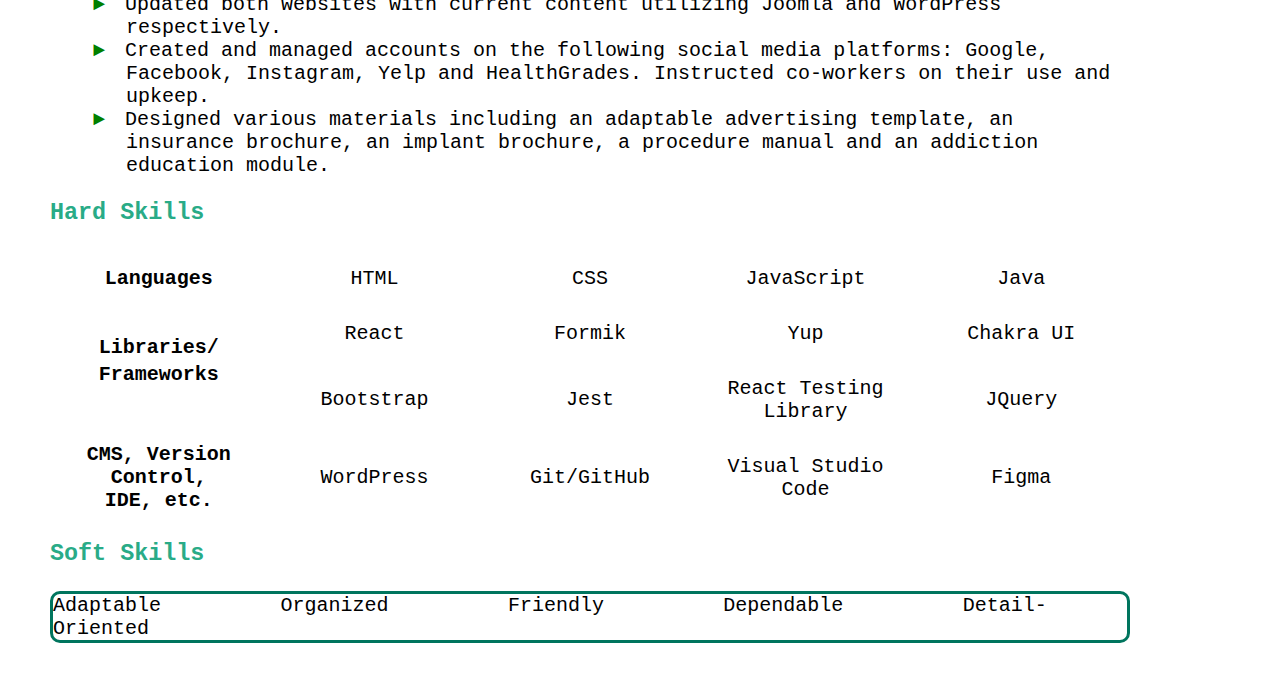
==== commit be9eca1c: "Update: Styled table headers inline." ====
--- a/resume.html
+++ b/resume.html
@@ -17,14 +17,12 @@
     <script src="/JS/script.js"></script>
 
     <!--Add slider to showcase Experience **USE Bootstrap Carousel - see DOCUMENTATION**-->
-    <!--After certificate, add certificate, bootstrap, react-->
     <!--Add accordian to professional development which will contain website improvements and social media.-->
     <!--Add sidebar: Font, Color, -->
         <!--Explore separate/secondary CSS style sheet-->
         <!--Different CSS for Traditional Resume, Modern Resume, Computerized Resume?-->
         <!--Move print button here!-->
     <!--Add username/password-->
-    <!--Consider an Objective-->
     <!--Always have something on scroll bar-->
     <!--Add hyperlinks to Ponemah Crossing Dental about specific changes to website in experience.-->
     <!--Consider having second element for blinking that is standard and hide/show when printed-->
@@ -173,8 +171,8 @@
                 </td>
             </tr>
             <tr>
-                <th>
-                    Libraries/<br>Frameworks
+                <th style="vertical-align: bottom;">
+                    Libraries/
                 </th>
                 <td>
                     React
@@ -190,9 +188,9 @@
                 </td>
             </tr>
             <tr>
-                <td>
-
-                </td>
+                <th style="vertical-align: top;">
+                    Frameworks
+                </th>
                 <td>
                     Bootstrap
                 </td>
@@ -232,14 +230,14 @@
             <div id="scroll-text">
                 <span>Adaptable</span>
                 <span>Organized</span>
-                <span>Clear Communicator</span>
+                <span>Friendly</span>
                 <span>Dependable</span>
                 <span>Detail-Oriented</span>
             </div>
             <div id="scroll-text2">
                 <span>Adaptable</span>
                 <span>Organized</span>
-                <span>Clear Communicator</span>
+                <span>Friendly</span>
                 <span>Dependable</span>
                 <span>Detail-Oriented</span>
             </div>
--- a/CSS/style.css
+++ b/CSS/style.css
@@ -140,6 +140,7 @@
     li {
         text-indent: -27px;
     }
+
 }
 
 /*Style the Hard Skills table*/
